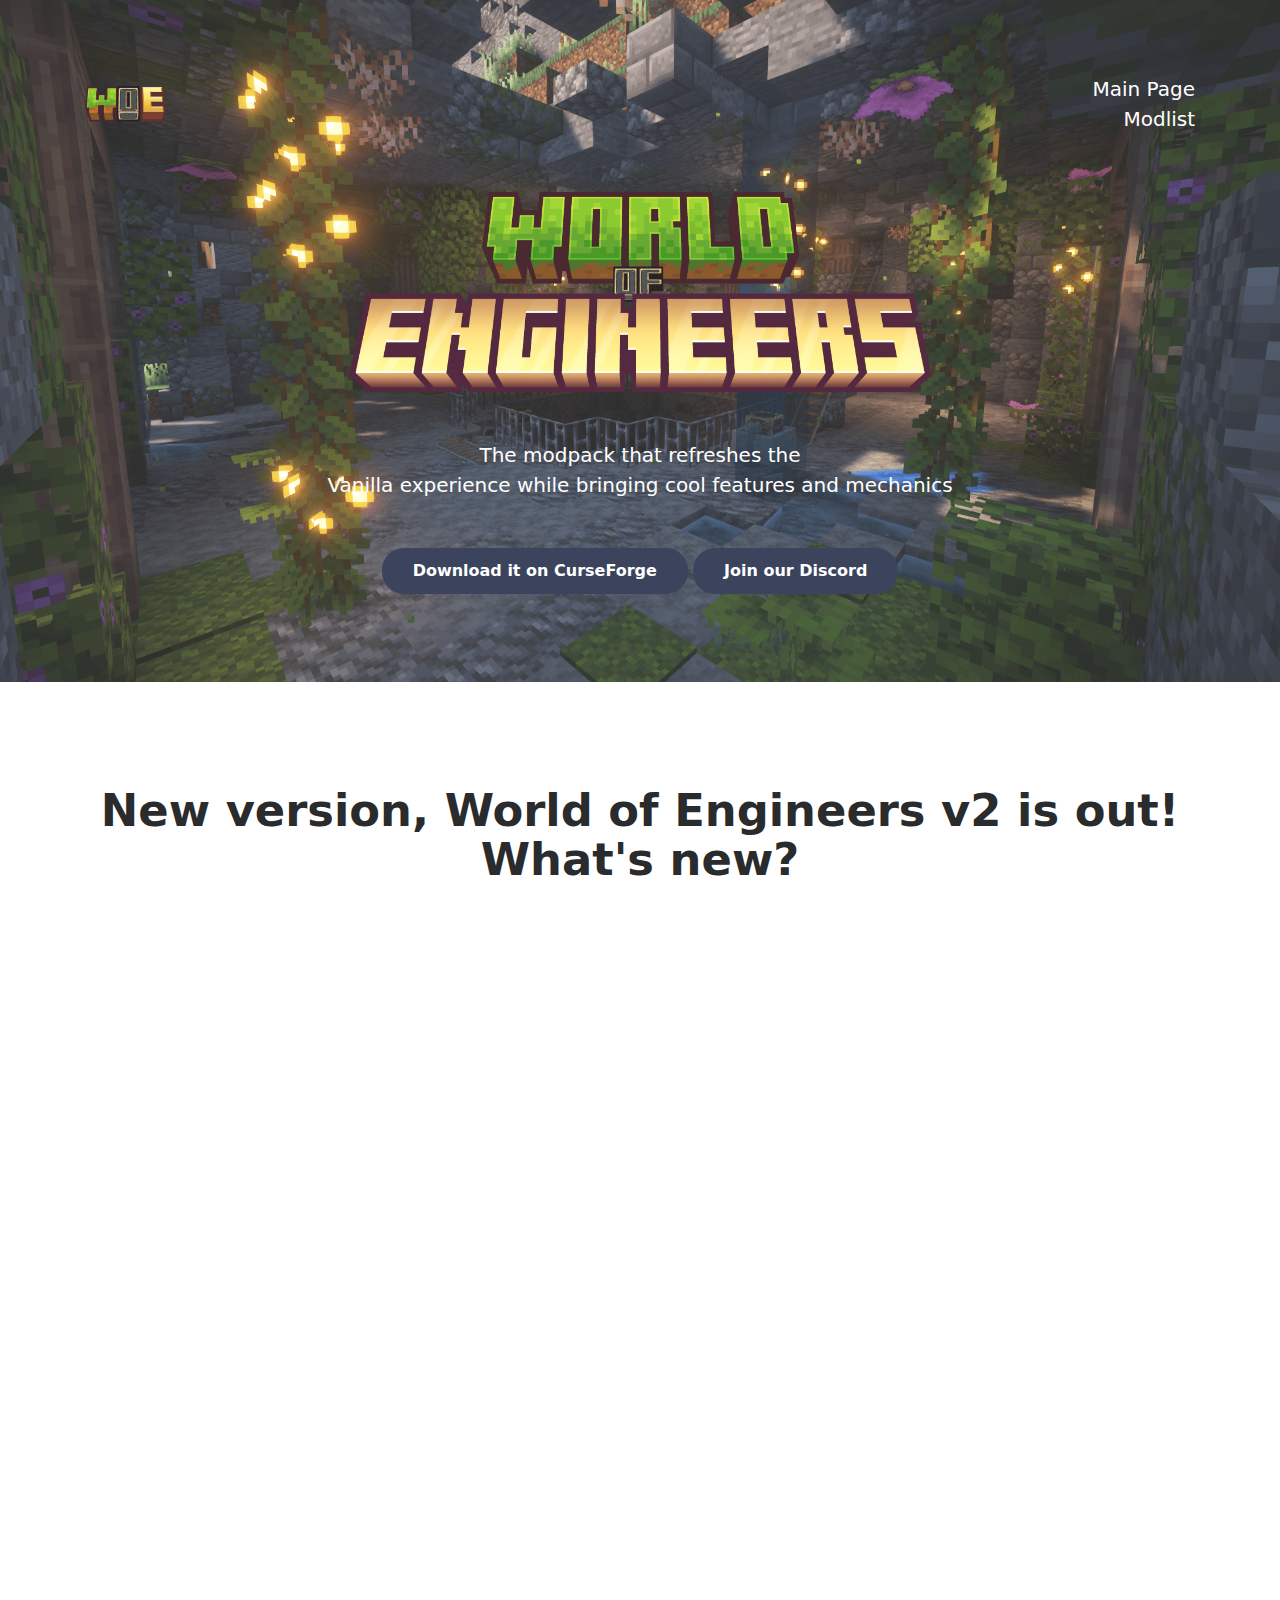
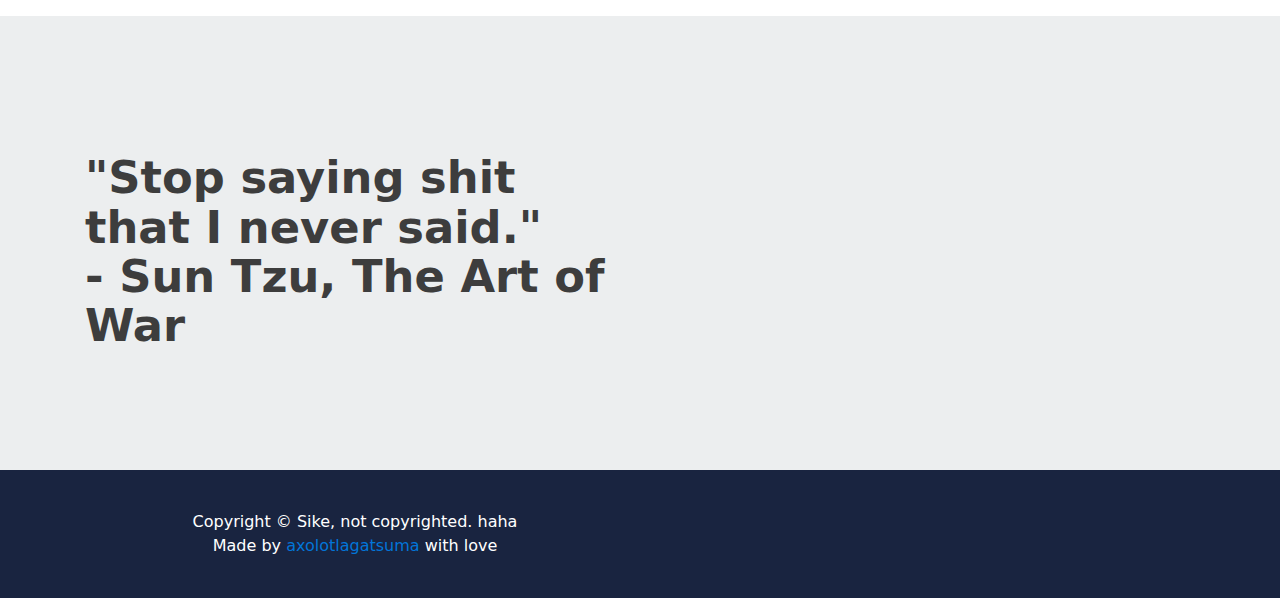
==== changelog.html @ 65735875 "hotfix 2" ====
<!DOCTYPE html>
<html lang="en">
<head>
    <meta charset="UTF-8">
    <meta name="viewport" content="width=device-width, initial-scale=1, shrink-to-fit=no">
    <title>World of Engineers - Modlist</title>
    <meta name="description" content="To geeks, from geeks, by geeks.">
    <link rel="icon" href="img/logo_square.png" sizes="32x32" type="image/png">
    <!-- custom.css -->
    <link rel="stylesheet" href="css/custom.css">
    <!-- bootstrap.min.css -->
    <link rel="stylesheet" href="css/bootstrap.min.css">
	<!-- font-awesome -->
    <link rel="stylesheet" href="font-awesome-4.7.0/css/font-awesome.min.css">
    
    <!-- AOS -->
    <link rel="stylesheet" href="css/aos.css">
</head>

<body>
    <!-- banner -->
    <div class="jumbotron jumbotron-fluid" id="banner" style="background-image: url(img/woe_1.png);">
        <div class="container text-center text-md-left">
            <header>
                <div class="row justify-content-between">
                    <div class="col-2">
                        <a href="index.html"><img src="img/logov2.png" alt="logo"> </a>
                    </div>
                    <div class="col-6 align-self-center text-right">
                        <a href="index.html" class="text-white lead">Main Page</a> <br>
                        <a href="modlist.html" class="text-white lead">Modlist</a>
                    </div>
                </div>
            </header>
            <img style="max-width: 900px; max-height: 200px; align: center;" data-aos="fade" data-aos-easing="linear" data-aos-duration="1000" data-aos-once="true" class="display-3 text-white font-weight-bold my-5" src="img/logo_large.png" alt="words world of engineers">
            <!-- <h1 data-aos="fade" data-aos-easing="linear" data-aos-duration="1000" data-aos-once="true" class="display-3 text-white font-weight-bold my-5">
            	World of<br>
            	Engineering
            </h1> -->
            <p style="text-align: center;" data-aos="fade" data-aos-easing="linear" data-aos-duration="1000" data-aos-once="true" class="lead text-white my-4">
               The modpack that refreshes the 
                <br> Vanilla experience while bringing cool features and mechanics
            </p>
            <a href="https://www.curseforge.com/minecraft/modpacks/world-of-engineers" data-aos="fade" data-aos-easing="linear" data-aos-duration="1000" data-aos-once="true" class="btn my-4 font-weight-bold atlas-cta cta-blue">Download it on CurseForge</a>
            <a href="https://discord.gg/BTAvt3pYZb" data-aos="fade" data-aos-easing="linear" data-aos-duration="1000" data-aos-once="true" class="btn my-4 font-weight-bold atlas-cta cta-blue">Join our Discord</a>
        </div>
    </div>
    <!-- three-blcok -->
    <div class="container my-5 py-2">
        <h2 class="text-center font-weight-bold my-5">New version, World of Engineers v2 is out! <br> What's new?</h2>
        <div class="row">
            <div data-aos="fade-up" data-aos-delay="0" data-aos-duration="1000" data-aos-once="true" class="col-md-4 text-center">
                <h4>Quests</h4>
                <p>elroNd worked hard for this lmao</p>
            </div>
            <div data-aos="fade-up" data-aos-delay="200" data-aos-duration="1000" data-aos-once="true" class="col-md-4 text-center">
                <h4><a href="https://www.curseforge.com/minecraft/mc-mods/what-are-they-up-to">WATUT (What Are They Up To)</a></h4>
            </div>
            <div data-aos="fade-up" data-aos-delay="400" data-aos-duration="1000" data-aos-once="true" class="col-md-4 text-center">
                <h4><a href="https://www.curseforge.com/minecraft/mc-mods/create-connected">Create Connected</a></h4>
            </div>
            <div data-aos="fade-up" data-aos-delay="200" data-aos-duration="1000" data-aos-once="true" class="col-md-4 text-center">
                <h4><a href="https://www.curseforge.com/minecraft/mc-mods/attributefix">AttributeFix</a></h4>
            </div>
            <div data-aos="fade-up" data-aos-delay="400" data-aos-duration="1000" data-aos-once="true" class="col-md-4 text-center">
                <h4><a href="https://www.curseforge.com/minecraft/mc-mods/raised">Raised</a></h4>
            </div>
            <div data-aos="fade-up" data-aos-delay="0" data-aos-duration="1000" data-aos-once="true" class="col-md-4 text-center">
                <h4><a href="https://www.curseforge.com/minecraft/mc-mods/create-liquid-fuel">Create: Liquid Fuel</a></h4>
            </div>
            <div data-aos="fade-up" data-aos-delay="200" data-aos-duration="1000" data-aos-once="true" class="col-md-4 text-center">
                <h4><a href="https://www.curseforge.com/minecraft/mc-mods/rebind-narrator">Rebind Narrator</a></h4>
            </div>
            <div data-aos="fade-up" data-aos-delay="400" data-aos-duration="1000" data-aos-once="true" class="col-md-4 text-center">
                <h4><a href="https://www.curseforge.com/minecraft/mc-mods/item-obliterator">Item Obliterator</a></h4>
            </div>
            <div data-aos="fade-up" data-aos-delay="0" data-aos-duration="1000" data-aos-once="true" class="col-md-4 text-center">
                <h4>Quality of Life Improvements</h4>
            </div>
            <div data-aos="fade-up" data-aos-delay="400" data-aos-duration="1000" data-aos-once="true" class="col-md-4 text-center">
                <h4>AI Improvements</h4>
            </div>
            <div data-aos="fade-up" data-aos-delay="400" data-aos-duration="1000" data-aos-once="true" class="col-md-4 text-center">
                <img style="border-radius: 10%;" src="img/gui.png" alt="ingame gui" class="mx-auto">
                <h4>GUI Overhaul</h4>
            </div>
            <div data-aos="fade-up" data-aos-delay="400" data-aos-duration="1000" data-aos-once="true" class="col-md-4 text-center">
                <img style="border-radius: 10%;" src="img/quests.png" alt="ingame gui" class="mx-auto">
                <h4>GUI Overhaul</h4>
            </div>
        </div>
        <p data-aos="fade-up" data-aos-delay="0" data-aos-duration="1000" data-aos-once="true" style="font-size: 200%; text-align: center; margin-top: 100px;">And much more that I am to lazy to code and add here. xD</p>
    </div>
  
    <!-- contact -->
    <div class="jumbotron jumbotron-fluid contact-text" id="contact" style="background-image: url(img/woe_2.png);">
        <div class="container my-5">
            <div class="row justify-content-between">
                <div class="col-md-6 text-white">
                    <h2 style="color: rgb(61, 61, 61);" class="font-weight-bold">"Stop saying shit that I never said."
                        <br>- Sun Tzu, The Art of War</h2>
                    <!-- <p style="color: rgb(61, 61, 61);" class="my-4"></p> -->
                </div>
                <div class="col-md-6">
                </div>
            </div>
        </div>
    </div>

	<!-- copyright -->
	<div class="jumbotron jumbotron-fluid" id="copyright">
        <div class="container">
            <div class="row justify-content-between">
            	<div class="col-md-6 text-white align-self-center text-center text-md-left my-2">
                    Copyright © Sike, not copyrighted. haha <br> Made by <a href="https://github.com/axolotlagatsuma/">axolotlagatsuma</a> with love
                </div>
                <!-- <div class="col-md-6 align-self-center text-center text-md-right my-2" id="social-media">
                    <a href="#" class="d-inline-block text-center ml-2">
                    	<i class="fa fa-facebook" aria-hidden="true"></i>
                    </a>
                    <a href="#" class="d-inline-block text-center ml-2">
                    	<i class="fa fa-twitter" aria-hidden="true"></i>
                    </a>
                    <a href="#" class="d-inline-block text-center ml-2">
                    	<i class="fa fa-medium" aria-hidden="true"></i>
                    </a>
                    <a href="#" class="d-inline-block text-center ml-2">
                    	<i class="fa fa-linkedin" aria-hidden="true"></i>
                    </a>
                </div> -->
            </div>
        </div>
    </div>
    
    <!-- AOS -->
    <script src="js/aos.js"></script>
    <script>
      AOS.init({
      });
    </script>
</body>

</html>
---- css/custom.css ----
/********** common setting **********/
h2 {
    font-size: 2.8rem !important;
    font-weight: 700;
}

img {
    display: block;
    max-width: 100%;
}

a,
button {
    cursor: pointer;
}

.jumbotron {
    margin-bottom: 0 !important;
}

.atlas-cta {
    border-radius: 22px !important;
    padding: 12px 30px !important;
    font-weight: 700;
    transition: .3s ease-in-out !important;
}

.atlas-cta:hover {
    text-decoration: none;
    transform: translateY(-5px);
}

.atlas-cta-wide {
    width: 100%;
}

.cta-green {
    background: #00FFAD;
    color: #192440;
}

.cta-green:hover {
    color: #ffffff;
    background: #00e69c;
}

.cta-blue {
    background: #192440;
    color: #ffffff;
}

.cta-blue:hover {
    color: #ffffff;
    background: #121a2e;
}

.cta-ghost {
    border: 2px solid #192440 !important;
    color: #192440;
}

.cta-ghost:hover {
    color: #ffffff;
    background: #121a2e;
}

#banner {
    background-size: cover;
    opacity: 0.85;
}

/********** banner **********/
#banner header {
    overflow: hidden;
}

#banner header img {
    max-width: 80px;
}

/********** feature (skew background) **********/
.feature img {
    width: 100%;
    max-width: 480px;
}

#feature-first {
    background: linear-gradient(168deg, #ffffff 55%, #00FFAD 0);
}

#feature-last {
    background: #00FFAD;
}

/********** price table **********/
#price-table {
    padding-top: 4rem !important;
    padding-bottom: 4rem !important;
}

#price-table__premium {
    background: #192440;
    color: #ffffff;
}

#price-table ul li {
    padding: 5px 0;
}

/********** contact **********/
#contact {
    background-size: cover;
}

#contact ul li {
    padding: 3px 0;
}

#contact form {
    color: #00FFAD;
}

#contact form input,
#contact form textarea {
    background: transparent;
    border: 1px solid #00FFAD;
    color: #ffffff;
}

/********** copyright **********/
#copyright {
    background: #192440;
    padding: 2rem 3rem;
}

#copyright #social-media a {
    width: 40px;
    height: 40px;
    border-radius: 99%;
    background: #ffffff;
    transition: .4s ease;
}

#copyright #social-media a i {
    color: #192440;
    font-size: 1.2rem;
    line-height: 40px;
}

#copyright #social-media a:hover {
    background: #00FFAD;
}

#copyright #social-media a:hover i {
    color: #ffffff;
}

/********** RWD **********/
@media (max-width: 575px) {
    #banner h1 {
        font-size: 3.6rem;
    }
}
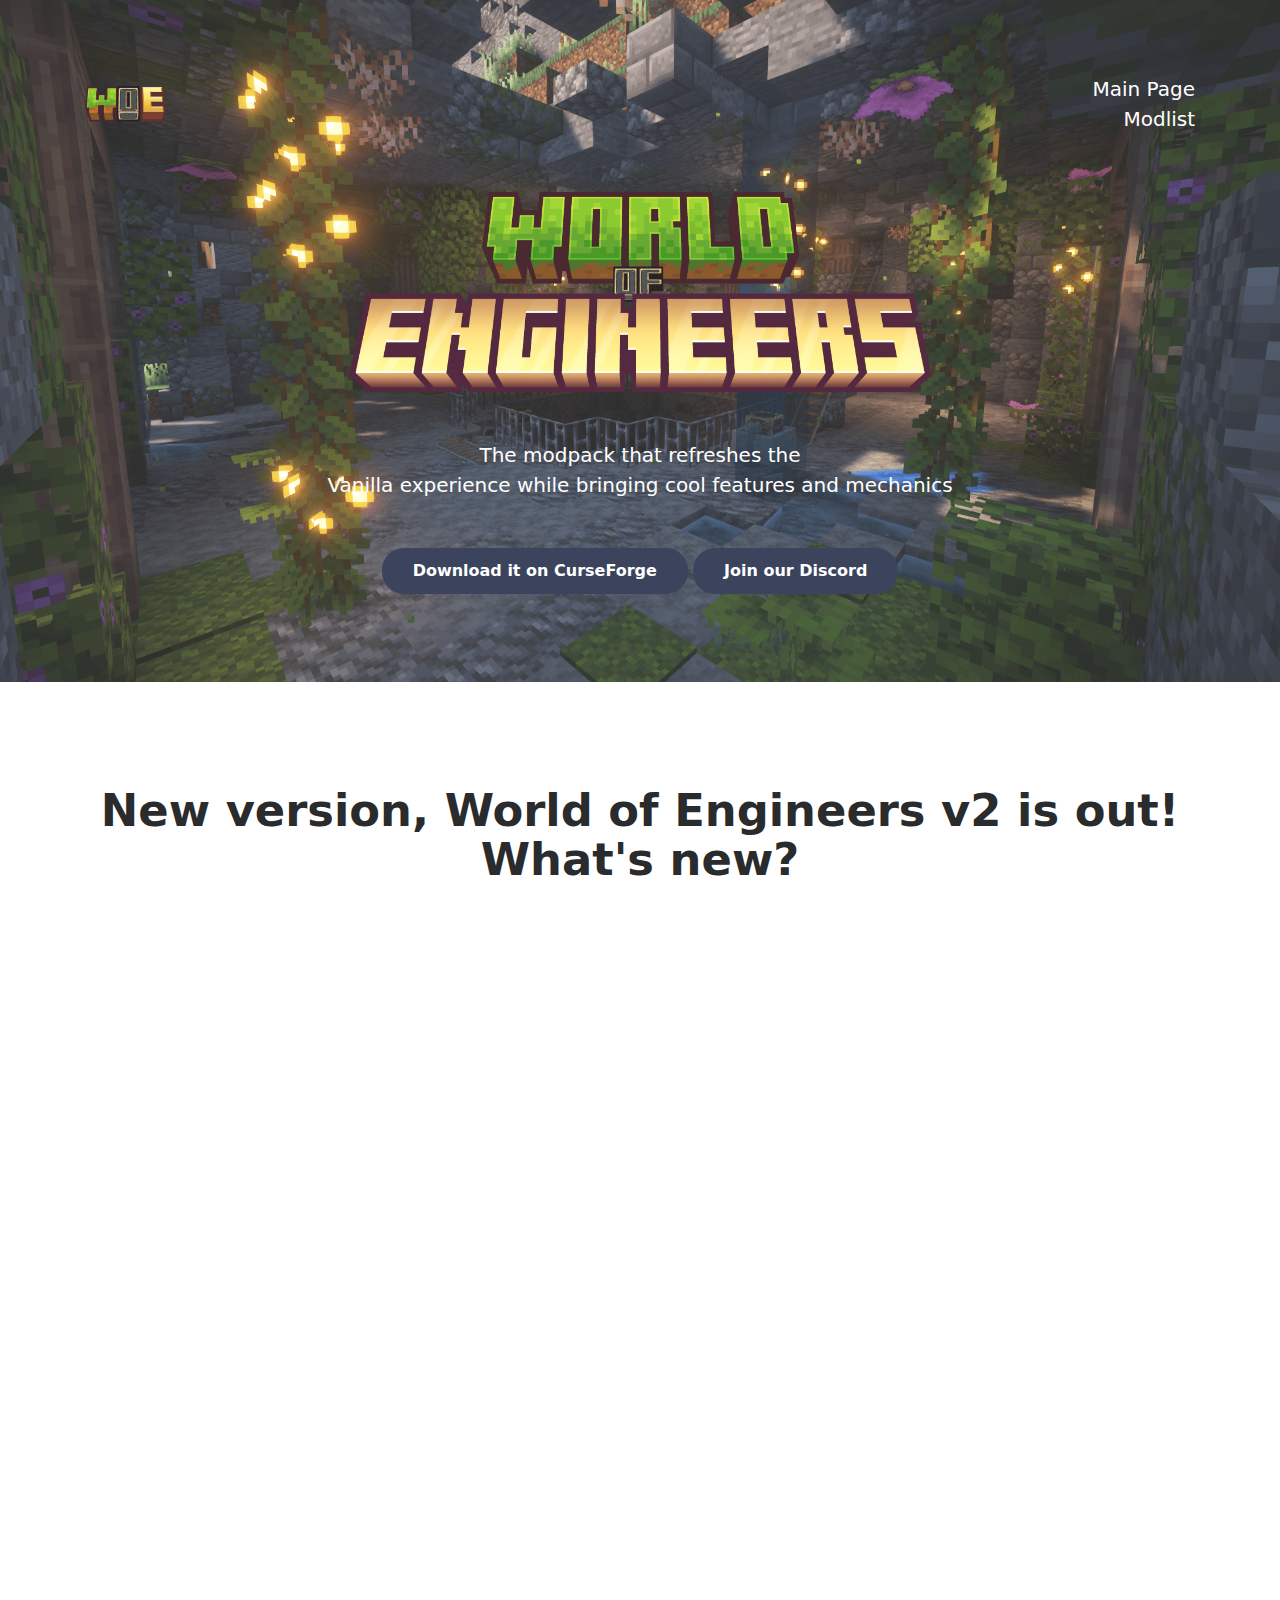
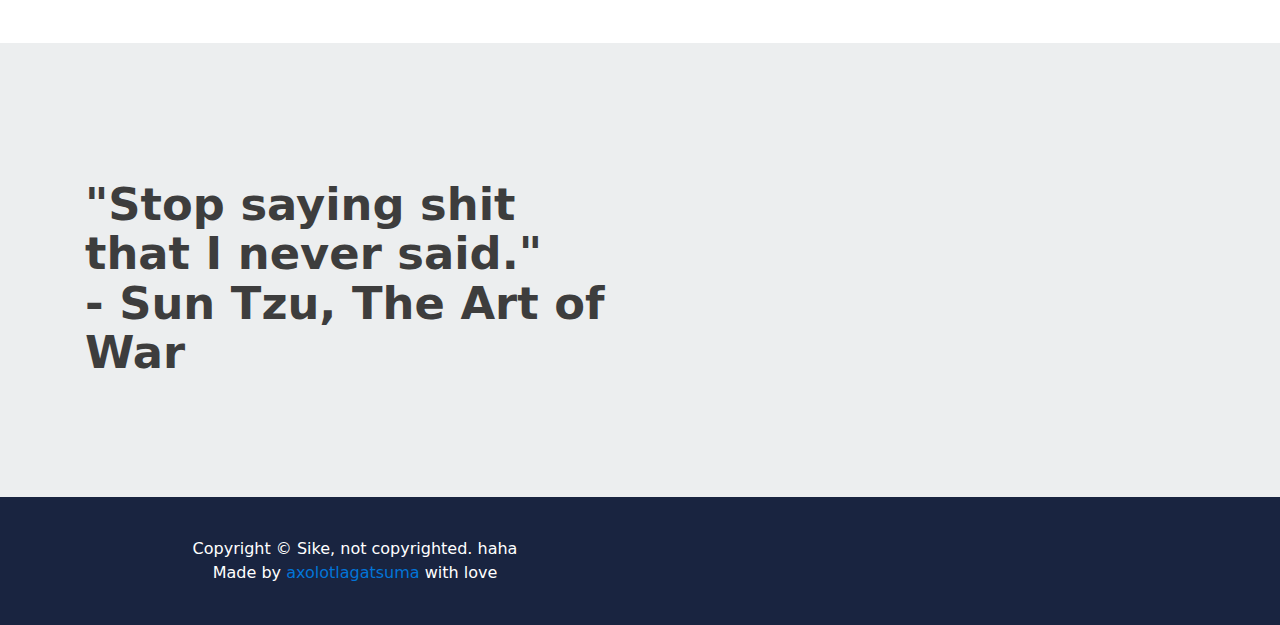
==== commit 7b7cdb16: "hotfix 3" ====
--- a/changelog.html
+++ b/changelog.html
@@ -53,32 +53,8 @@
                 <h4>Quests</h4>
                 <p>elroNd worked hard for this lmao</p>
             </div>
-            <div data-aos="fade-up" data-aos-delay="200" data-aos-duration="1000" data-aos-once="true" class="col-md-4 text-center">
-                <h4><a href="https://www.curseforge.com/minecraft/mc-mods/what-are-they-up-to">WATUT (What Are They Up To)</a></h4>
-            </div>
-            <div data-aos="fade-up" data-aos-delay="400" data-aos-duration="1000" data-aos-once="true" class="col-md-4 text-center">
-                <h4><a href="https://www.curseforge.com/minecraft/mc-mods/create-connected">Create Connected</a></h4>
-            </div>
-            <div data-aos="fade-up" data-aos-delay="200" data-aos-duration="1000" data-aos-once="true" class="col-md-4 text-center">
-                <h4><a href="https://www.curseforge.com/minecraft/mc-mods/attributefix">AttributeFix</a></h4>
-            </div>
-            <div data-aos="fade-up" data-aos-delay="400" data-aos-duration="1000" data-aos-once="true" class="col-md-4 text-center">
-                <h4><a href="https://www.curseforge.com/minecraft/mc-mods/raised">Raised</a></h4>
-            </div>
-            <div data-aos="fade-up" data-aos-delay="0" data-aos-duration="1000" data-aos-once="true" class="col-md-4 text-center">
-                <h4><a href="https://www.curseforge.com/minecraft/mc-mods/create-liquid-fuel">Create: Liquid Fuel</a></h4>
-            </div>
-            <div data-aos="fade-up" data-aos-delay="200" data-aos-duration="1000" data-aos-once="true" class="col-md-4 text-center">
-                <h4><a href="https://www.curseforge.com/minecraft/mc-mods/rebind-narrator">Rebind Narrator</a></h4>
-            </div>
-            <div data-aos="fade-up" data-aos-delay="400" data-aos-duration="1000" data-aos-once="true" class="col-md-4 text-center">
-                <h4><a href="https://www.curseforge.com/minecraft/mc-mods/item-obliterator">Item Obliterator</a></h4>
-            </div>
             <div data-aos="fade-up" data-aos-delay="0" data-aos-duration="1000" data-aos-once="true" class="col-md-4 text-center">
                 <h4>Quality of Life Improvements</h4>
-            </div>
-            <div data-aos="fade-up" data-aos-delay="400" data-aos-duration="1000" data-aos-once="true" class="col-md-4 text-center">
-                <h4>AI Improvements</h4>
             </div>
             <div data-aos="fade-up" data-aos-delay="400" data-aos-duration="1000" data-aos-once="true" class="col-md-4 text-center">
                 <img style="border-radius: 10%;" src="img/gui.png" alt="ingame gui" class="mx-auto">
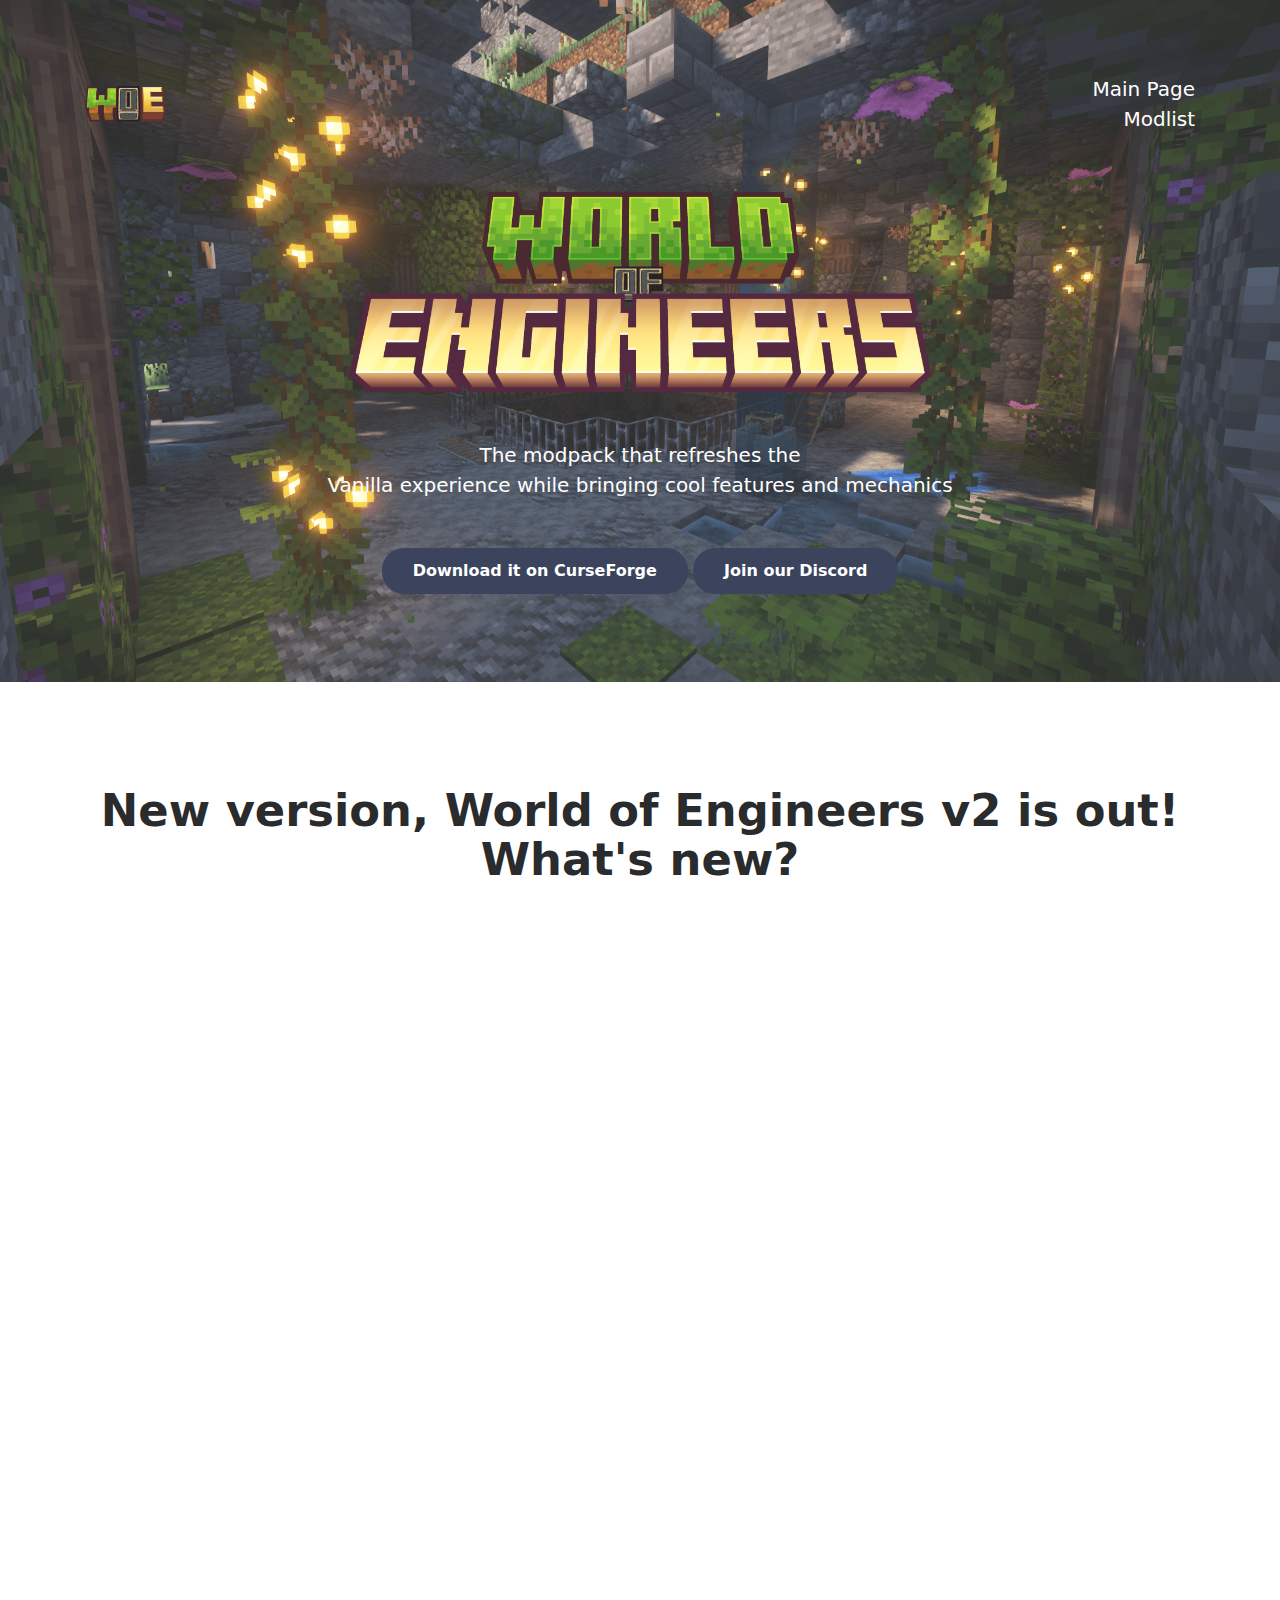
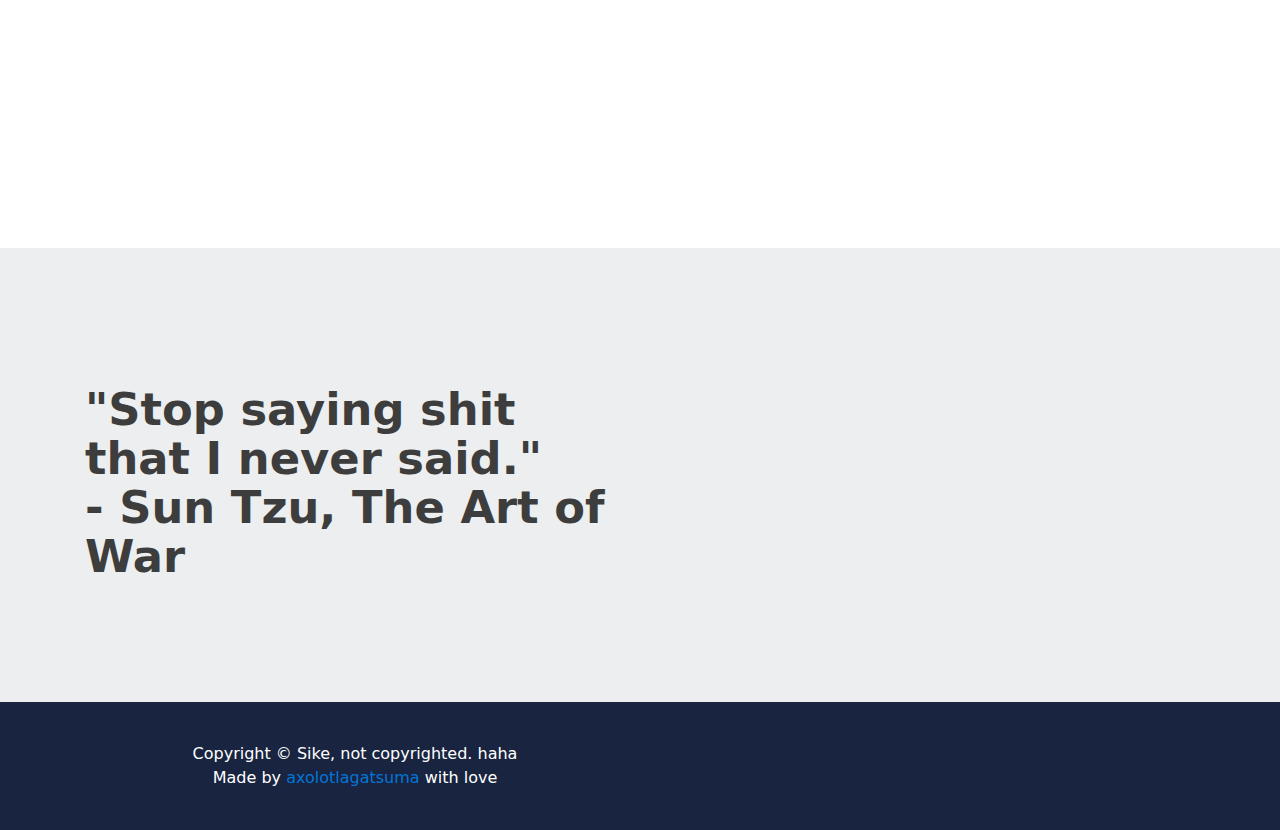
==== commit 200af6d1: "Clickable images etc." ====
--- a/changelog.html
+++ b/changelog.html
@@ -50,24 +50,147 @@
         <h2 class="text-center font-weight-bold my-5">New version, World of Engineers v2 is out! <br> What's new?</h2>
         <div class="row">
             <div data-aos="fade-up" data-aos-delay="0" data-aos-duration="1000" data-aos-once="true" class="col-md-4 text-center">
+                <img style="border-radius: 8%;" src="img/quests.png" alt="quests" id="myImg" class="mx-auto">
                 <h4>Quests</h4>
                 <p>elroNd worked hard for this lmao</p>
             </div>
-            <div data-aos="fade-up" data-aos-delay="0" data-aos-duration="1000" data-aos-once="true" class="col-md-4 text-center">
-                <h4>Quality of Life Improvements</h4>
-            </div>
+            <div data-aos="fade-up" data-aos-delay="200" data-aos-duration="1000" data-aos-once="true" class="col-md-4 text-center">
+                <img style="border-radius: 8%;" src="img/gui.png" alt="In-game GUI" id="myImg2" class="mx-auto">
+                <h4>GUI Overhaul</h4>
+            </div>
+            &nbsp;
             <div data-aos="fade-up" data-aos-delay="400" data-aos-duration="1000" data-aos-once="true" class="col-md-4 text-center">
-                <img style="border-radius: 10%;" src="img/gui.png" alt="ingame gui" class="mx-auto">
-                <h4>GUI Overhaul</h4>
+                <img style="border-radius: 8%;" src="img/esc_menu.png" alt="New Escape Menu" id="myImg3" class="mx-auto">
             </div>
             <div data-aos="fade-up" data-aos-delay="400" data-aos-duration="1000" data-aos-once="true" class="col-md-4 text-center">
-                <img style="border-radius: 10%;" src="img/quests.png" alt="ingame gui" class="mx-auto">
-                <h4>GUI Overhaul</h4>
-            </div>
-        </div>
+                <img style="border-radius: 8%;" src="img/resourcebişiysi.png" alt="New Resource Pack" id="myImg4" class="mx-auto">
+            </div>
+            &nbsp;
+            <div style="padding-right: 6%;" data-aos="fade-up" data-aos-delay="400" data-aos-duration="1000" data-aos-once="true" class="col-md-6 text-md-right" >
+                <h4>New Resource Packs</h4>
+            </div>
+
+        </div>
+        <div id="myModal" class="modal">
+            <span class="close">&times;</span>
+            <img style="border-radius: 8%;" class="modal-content" id="img01">
+            <div id="caption">Quests</div>
+          </div>
+        <div id="myModal2" class="modal">
+            <span class="close2">&times;</span>
+            <img style="border-radius: 8%;" class="modal-content" id="img02">
+            <div id="caption2">In-Game menu</div>
+          </div>
+          <div id="myModal3" class="modal">
+            <span class="close3">&times;</span>
+            <img style="border-radius: 8%;" class="modal-content" id="img03">
+            <div id="caption3">Escape Menu</div>
+          </div>
+        <div id="myModal4" class="modal">
+            <span class="close4">&times;</span>
+            <img style="border-radius: 8%;" class="modal-content" id="img04">
+            <div id="caption4">New Resource Pack</div>
+          </div>
         <p data-aos="fade-up" data-aos-delay="0" data-aos-duration="1000" data-aos-once="true" style="font-size: 200%; text-align: center; margin-top: 100px;">And much more that I am to lazy to code and add here. xD</p>
     </div>
-  
+<script>
+
+// Get the modal
+var modal = document.getElementById("myModal");
+
+// Get the image and insert it inside the modal - use its "alt" text as a caption
+var img = document.getElementById("myImg");
+var modalImg = document.getElementById("img01");
+var captionText = document.getElementById("caption");
+img.onclick = function(){
+  modal.style.display = "block";
+  modalImg.src = this.src;
+  captionText.innerHTML = this.alt;
+}
+
+// Get the <span> element that closes the modal
+var span = document.getElementsByClassName("close")[0];
+
+// When the user clicks on <span> (x), close the modal
+span.onclick = function() {
+  modal.style.display = "none";
+} 
+
+</script>
+<script>
+
+    // Get the modal
+    var modal = document.getElementById("myModal2");
+    
+    // Get the image and insert it inside the modal - use its "alt" text as a caption
+    var img = document.getElementById("myImg2");
+    var modalImg = document.getElementById("img02");
+    var captionText = document.getElementById("caption2");
+    img.onclick = function(){
+      modal.style.display = "block";
+      modalImg.src = this.src;
+      captionText.innerHTML = this.alt;
+    }
+    
+    // Get the <span> element that closes the modal
+    var span = document.getElementsByClassName("close2")[0];
+    
+     // When the user clicks on <span> (x), close the modal
+    span.onclick = function() {
+    modal.style.display = "none";
+    } 
+    
+    </script>
+    <script>
+
+        // Get the modal
+        var modal = document.getElementById("myModal3");
+        
+        // Get the image and insert it inside the modal - use its "alt" text as a caption
+        var img = document.getElementById("myImg3");
+        var modalImg = document.getElementById("img03");
+        var captionText = document.getElementById("caption3");
+        img.onclick = function(){
+          modal.style.display = "block";
+          modalImg.src = this.src;
+          captionText.innerHTML = this.alt;
+        }
+        
+        // Get the <span> element that closes the modal
+        var span = document.getElementsByClassName("close3")[0];
+        
+        // When the user clicks on <span> (x), close the modal
+        span.onclick = function() {
+          modal.style.display = "none";
+        } 
+        
+        </script>
+        <script>
+        
+        // Get the modal
+        var modal = document.getElementById("myModal4");
+            
+        // Get the image and insert it inside the modal - use its "alt" text as a caption
+        var img = document.getElementById("myImg4");
+        var modalImg = document.getElementById("img04");
+        var captionText = document.getElementById("caption4");
+           img.onclick = function(){
+              modal.style.display = "block";
+              modalImg.src = this.src;
+              captionText.innerHTML = this.alt;
+            }
+            
+        // Get the <span> element that closes the modal
+         var span = document.getElementsByClassName("close4")[0];
+            
+        // When the user clicks on <span> (x), close the modal
+            span.onclick = function() {
+            modal.style.display = "none";
+            } 
+            
+        </script>
+        
+
     <!-- contact -->
     <div class="jumbotron jumbotron-fluid contact-text" id="contact" style="background-image: url(img/woe_2.png);">
         <div class="container my-5">
--- a/css/custom.css
+++ b/css/custom.css
@@ -7,6 +7,227 @@
 img {
     display: block;
     max-width: 100%;
+}
+
+body {font-family: Arial, Helvetica, sans-serif;}
+
+#myImg {
+  border-radius: 5px;
+  cursor: pointer;
+  transition: 0.3s;
+}
+
+#myImg:hover {opacity: 0.7;}
+
+#myImg2 {
+    border-radius: 5px;
+    cursor: pointer;
+    transition: 0.3s;
+  }
+  
+#myImg2:hover {opacity: 0.7;}
+
+#myImg3 {
+    border-radius: 5px;
+    cursor: pointer;
+    transition: 0.3s;
+  }
+  
+  #myImg3:hover {opacity: 0.7;}
+  
+  #myImg4 {
+      border-radius: 5px;
+      cursor: pointer;
+      transition: 0.3s;
+    }
+    
+  #myImg4:hover {opacity: 0.7;}
+  
+
+/* The Modal (background) */
+.modal {
+  display: none; /* Hidden by default */
+  position: fixed; /* Stay in place */
+  z-index: 1; /* Sit on top */
+  padding-top: 100px; /* Location of the box */
+  left: 0;
+  top: 0;
+  width: 100%; /* Full width */
+  height: 100%; /* Full height */
+  overflow: auto; /* Enable scroll if needed */
+  background-color: rgb(0,0,0); /* Fallback color */
+  background-color: rgba(0,0,0,0.9); /* Black w/ opacity */
+}
+
+/* Modal Content (image) */
+.modal-content {
+  margin: auto;
+  display: block;
+  width: 80%;
+  max-width: 700px;
+}
+
+/* Caption of Modal Image */
+#caption {
+  margin: auto;
+  display: block;
+  width: 80%;
+  max-width: 700px;
+  text-align: center;
+  color: #ccc;
+  padding: 10px 0;
+  height: 150px;
+}
+
+#caption2 {
+    margin: auto;
+    display: block;
+    width: 80%;
+    max-width: 700px;
+    text-align: center;
+    color: #ccc;
+    padding: 10px 0;
+    height: 150px;
+  }
+  
+  #caption3 {
+    margin: auto;
+    display: block;
+    width: 80%;
+    max-width: 700px;
+    text-align: center;
+    color: #ccc;
+    padding: 10px 0;
+    height: 150px;
+  }
+  
+  #caption4 {
+    margin: auto;
+    display: block;
+    width: 80%;
+    max-width: 700px;
+    text-align: center;
+    color: #ccc;
+    padding: 10px 0;
+    height: 150px;
+  }
+  
+
+
+/* Add Animation */
+.modal-content, #caption {  
+  -webkit-animation-name: zoom;
+  -webkit-animation-duration: 0.6s;
+  animation-name: zoom;
+  animation-duration: 0.6s;
+}
+
+.modal-content, #caption2 {  
+    -webkit-animation-name: zoom;
+    -webkit-animation-duration: 0.6s;
+    animation-name: zoom;
+    animation-duration: 0.6s;
+  }
+
+  .modal-content, #caption3 {  
+    -webkit-animation-name: zoom;
+    -webkit-animation-duration: 0.6s;
+    animation-name: zoom;
+    animation-duration: 0.6s;
+  }
+  
+  .modal-content, #caption4 {  
+      -webkit-animation-name: zoom;
+      -webkit-animation-duration: 0.6s;
+      animation-name: zoom;
+      animation-duration: 0.6s;
+    }
+
+@-webkit-keyframes zoom {
+  from {-webkit-transform:scale(0)} 
+  to {-webkit-transform:scale(1)}
+}
+
+@keyframes zoom {
+  from {transform:scale(0)} 
+  to {transform:scale(1)}
+}
+
+/* The Close Button */
+.close {
+  position: absolute;
+  top: 15px;
+  right: 35px;
+  color: #f1f1f1;
+  font-size: 40px;
+  font-weight: bold;
+  transition: 0.3s;
+}
+
+.close:hover,
+.close:focus {
+  color: #bbb;
+  text-decoration: none;
+  cursor: pointer;
+}
+
+.close2 {
+    position: absolute;
+    top: 15px;
+    right: 35px;
+    color: #f1f1f1;
+    font-size: 40px;
+    font-weight: bold;
+    transition: 0.3s;
+  }
+  
+.close2:hover,
+.close2:focus {
+    color: #bbb;
+    text-decoration: none;
+    cursor: pointer;
+  }
+
+  .close3 {
+    position: absolute;
+    top: 15px;
+    right: 35px;
+    color: #f1f1f1;
+    font-size: 40px;
+    font-weight: bold;
+    transition: 0.3s;
+  }
+  
+  .close3:hover,
+  .close3:focus {
+    color: #bbb;
+    text-decoration: none;
+    cursor: pointer;
+  }
+  
+  .close4 {
+      position: absolute;
+      top: 15px;
+      right: 35px;
+      color: #f1f1f1;
+      font-size: 40px;
+      font-weight: bold;
+      transition: 0.3s;
+    }
+    
+  .close4:hover,
+  .close4:focus {
+      color: #bbb;
+      text-decoration: none;
+      cursor: pointer;
+    }
+  
+
+/* 100% Image Width on Smaller Screens */
+@media only screen and (max-width: 700px){
+  .modal-content {
+    width: 100%;
+  }
 }
 
 a,
@@ -64,6 +285,17 @@
     background: #121a2e;
 }
 
+.cta-white {
+    color: #121a2e;
+    background: #ffffff;
+
+}
+
+.cta-white:hover {
+    color: #192440;
+    background: #ffffff;
+}
+
 #banner {
     background-size: cover;
     opacity: 0.85;
@@ -85,11 +317,11 @@
 }
 
 #feature-first {
-    background: linear-gradient(168deg, #ffffff 55%, #00FFAD 0);
+    background: linear-gradient(168deg, #ffffff 55%, #192440 0);
 }
 
 #feature-last {
-    background: #00FFAD;
+    background: #192440;
 }
 
 /********** price table **********/
@@ -99,6 +331,7 @@
 }
 
 #price-table__premium {
+    border-radius: 15%;
     background: #192440;
     color: #ffffff;
 }
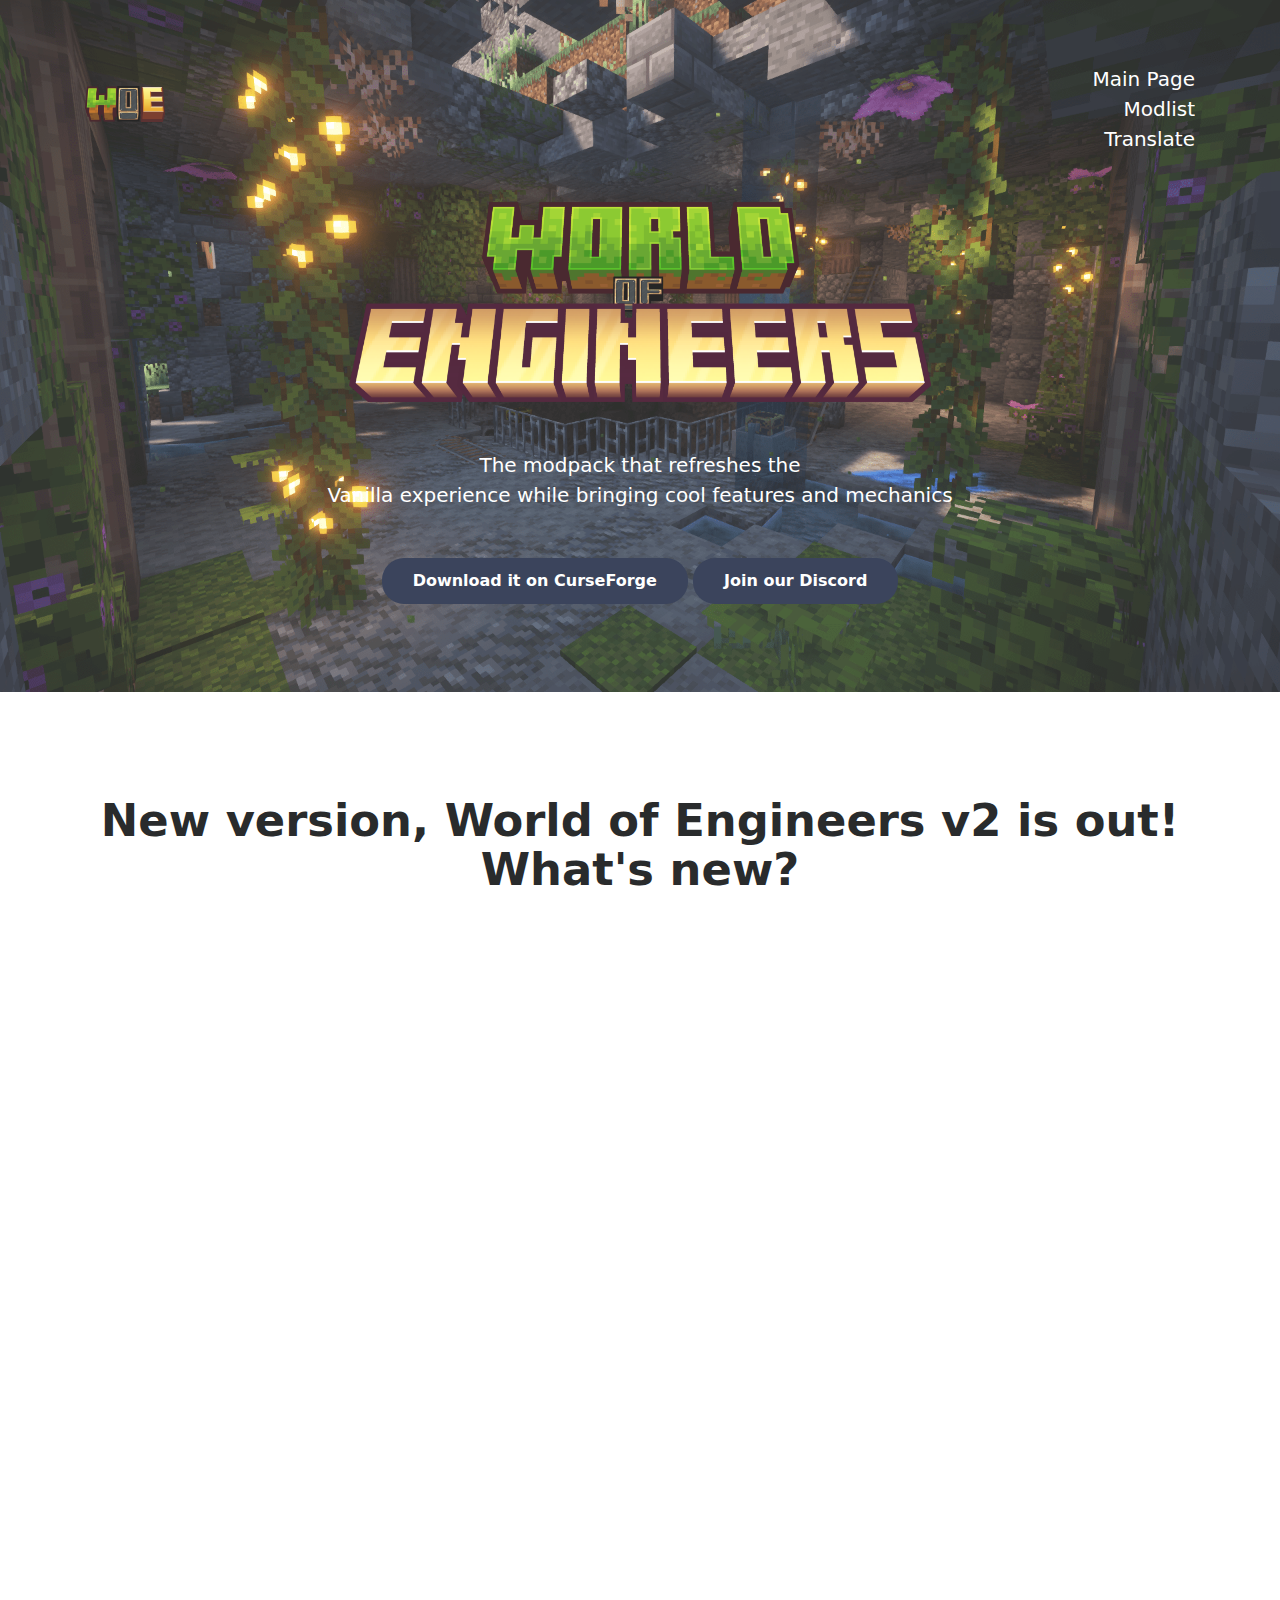
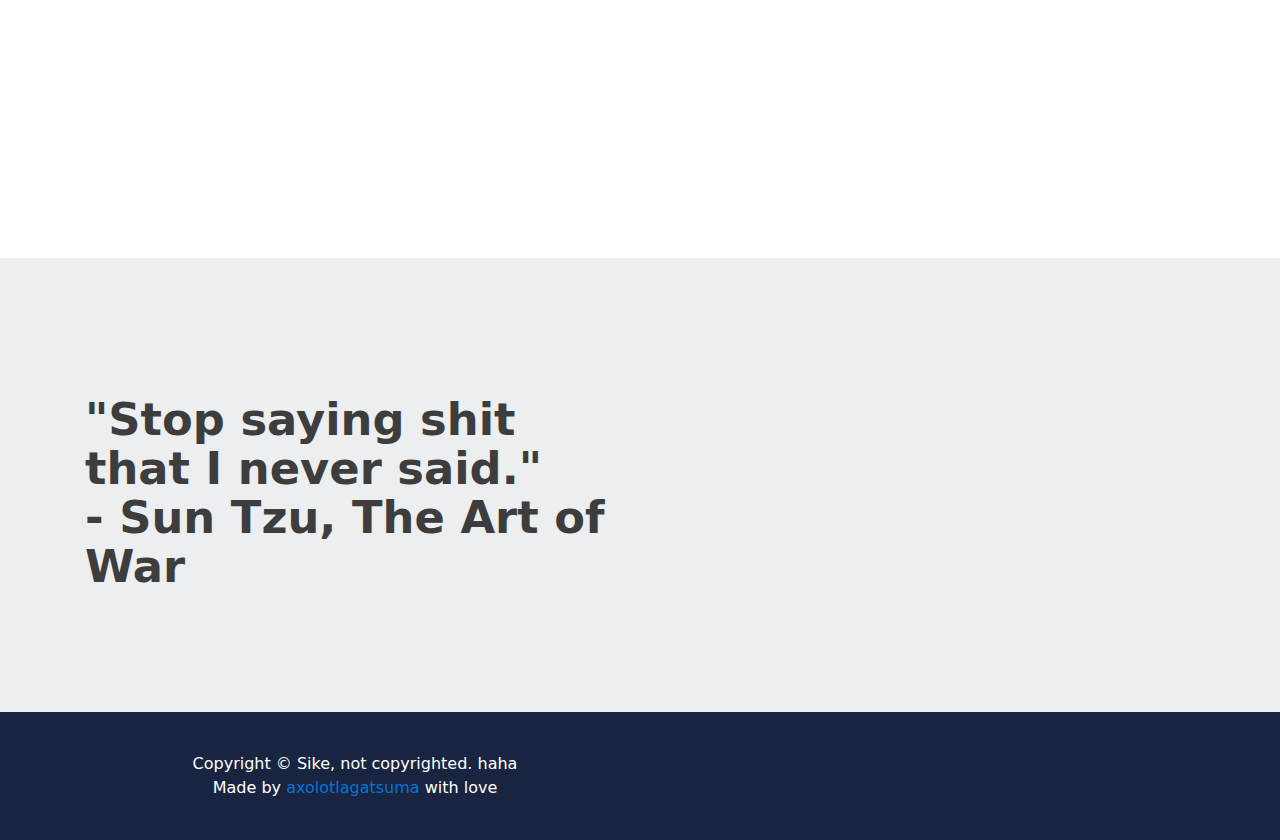
==== commit 5299c910: "Translation button added" ====
--- a/changelog.html
+++ b/changelog.html
@@ -28,15 +28,12 @@
                     </div>
                     <div class="col-6 align-self-center text-right">
                         <a href="index.html" class="text-white lead">Main Page</a> <br>
-                        <a href="modlist.html" class="text-white lead">Modlist</a>
+                        <a href="modlist.html" class="text-white lead">Modlist</a> <br>
+                        <a href="http://axolo-tl.duckdns.org:8001/" class="text-white lead">Translate</a> 
                     </div>
                 </div>
             </header>
             <img style="max-width: 900px; max-height: 200px; align: center;" data-aos="fade" data-aos-easing="linear" data-aos-duration="1000" data-aos-once="true" class="display-3 text-white font-weight-bold my-5" src="img/logo_large.png" alt="words world of engineers">
-            <!-- <h1 data-aos="fade" data-aos-easing="linear" data-aos-duration="1000" data-aos-once="true" class="display-3 text-white font-weight-bold my-5">
-            	World of<br>
-            	Engineering
-            </h1> -->
             <p style="text-align: center;" data-aos="fade" data-aos-easing="linear" data-aos-duration="1000" data-aos-once="true" class="lead text-white my-4">
                The modpack that refreshes the 
                 <br> Vanilla experience while bringing cool features and mechanics
@@ -69,9 +66,8 @@
             <div style="padding-right: 6%;" data-aos="fade-up" data-aos-delay="400" data-aos-duration="1000" data-aos-once="true" class="col-md-6 text-md-right" >
                 <h4>New Resource Packs</h4>
             </div>
-
-        </div>
-        <div id="myModal" class="modal">
+        </div>
+      <!--  <div id="myModal" class="modal">
             <span class="close">&times;</span>
             <img style="border-radius: 8%;" class="modal-content" id="img01">
             <div id="caption">Quests</div>
@@ -90,10 +86,10 @@
             <span class="close4">&times;</span>
             <img style="border-radius: 8%;" class="modal-content" id="img04">
             <div id="caption4">New Resource Pack</div>
-          </div>
+          </div> -->
         <p data-aos="fade-up" data-aos-delay="0" data-aos-duration="1000" data-aos-once="true" style="font-size: 200%; text-align: center; margin-top: 100px;">And much more that I am to lazy to code and add here. xD</p>
     </div>
-<script>
+<!-- <script>
 
 // Get the modal
 var modal = document.getElementById("myModal");
@@ -188,7 +184,7 @@
             modal.style.display = "none";
             } 
             
-        </script>
+        </script> -->
         
 
     <!-- contact -->
